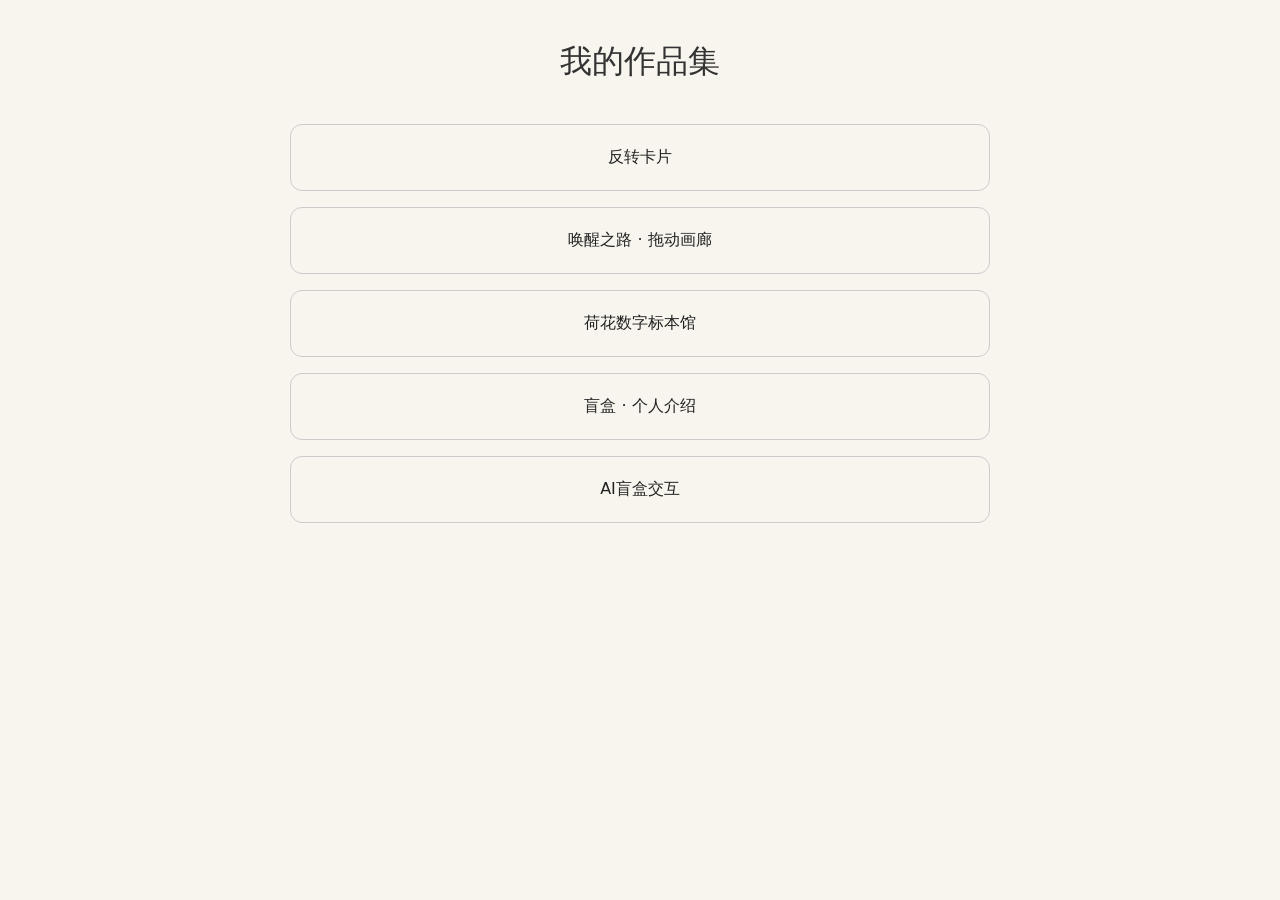
==== index.html @ b6d491cb "1" ====
<!DOCTYPE html>
<html lang="zh-CN">
<head>
    <meta charset="UTF-8">
    <meta name="viewport" content="width=device-width, initial-scale=1.0">
    <title>个人作品集</title>
    <style>
        *{margin:0;padding:0;box-sizing:border-box;font-family:system-ui, sans-serif;}
        body{background:#f8f5ee;padding:40px 20px;}
        .container{max-width:700px;margin:0 auto;text-align:center;}
        h1{color:#333;margin-bottom:40px;font-weight:500;}
        .item{
            display:block;
            text-decoration:none;
            color:#222;
            border:1px solid #ccc;
            border-radius:12px;
            padding:22px;
            margin-bottom:16px;
            transition:0.2s;
        }
        .item:hover{background:#fff;border-color:#999;}
    </style>
</head>
<body>
<div class="container">
    <h1>我的作品集</h1>
    <a class="item" href=
    <a class="item" href="flip-card%20翻转卡片/index.html">反转卡片</a>
    <a class="item" href="Wake the road. — Drag Gallery.html">唤醒之路 · 拖动画廊</a>
    <a class="item" href="荷花数字标本馆 · Lotus Digital Herbarium.html">荷花数字标本馆</a>
    <a class="item" href="盲盒·BLINDBOX — 个人介绍.html">盲盒 · 个人介绍</a>
    <a class="item" href="blindbox-light.html">AI盲盒交互</a>
</div>
</body>
</html>
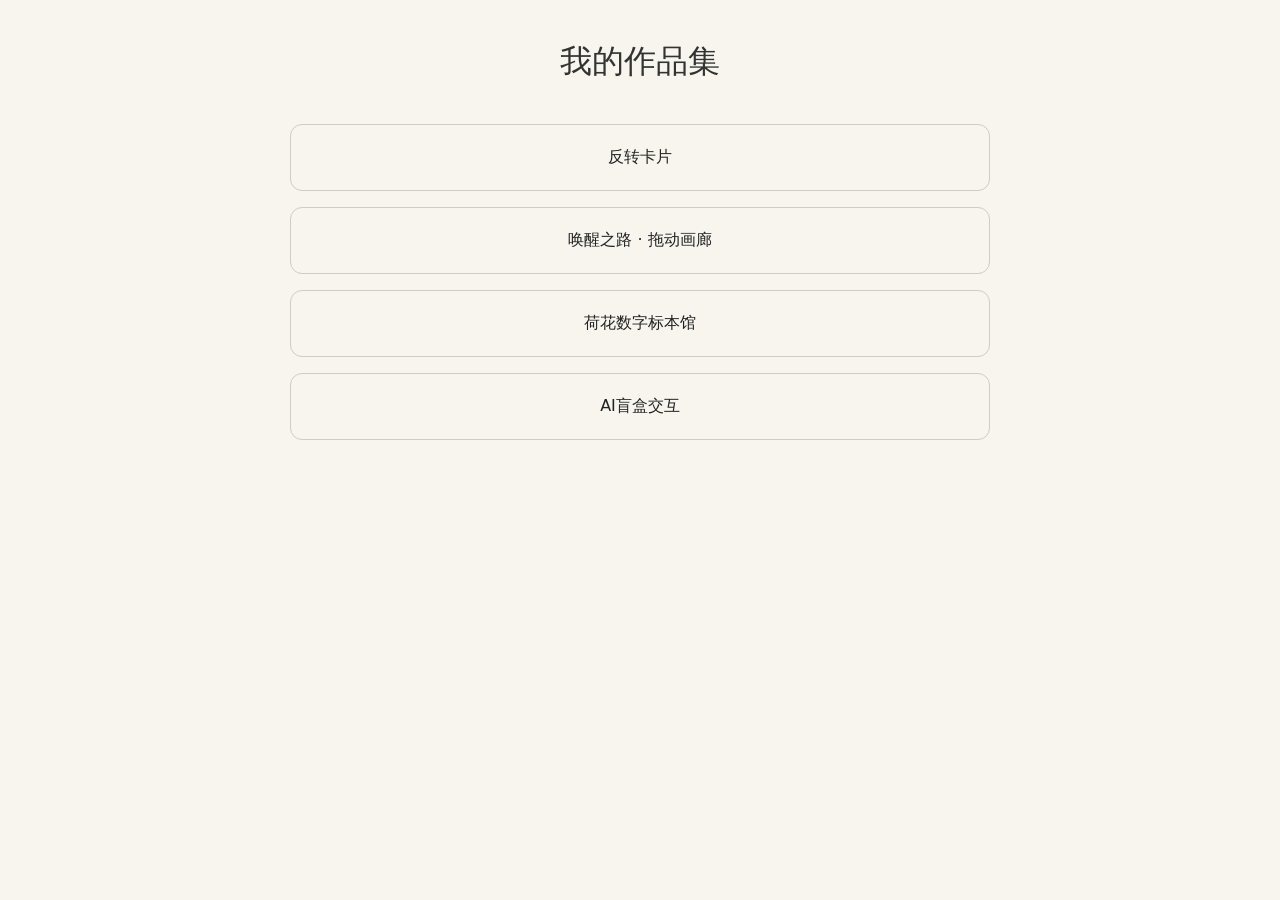
==== commit c4a70340: "Add files via upload" ====
--- a/index.html
+++ b/index.html
@@ -25,11 +25,9 @@
 <body>
 <div class="container">
     <h1>我的作品集</h1>
-    <a class="item" href=
-    <a class="item" href="flip-card%20翻转卡片/index.html">反转卡片</a>
+    <a class="item" href="flip-card/index.html">反转卡片</a>
     <a class="item" href="Wake the road. — Drag Gallery.html">唤醒之路 · 拖动画廊</a>
     <a class="item" href="荷花数字标本馆 · Lotus Digital Herbarium.html">荷花数字标本馆</a>
-    <a class="item" href="盲盒·BLINDBOX — 个人介绍.html">盲盒 · 个人介绍</a>
     <a class="item" href="blindbox-light.html">AI盲盒交互</a>
 </div>
 </body>
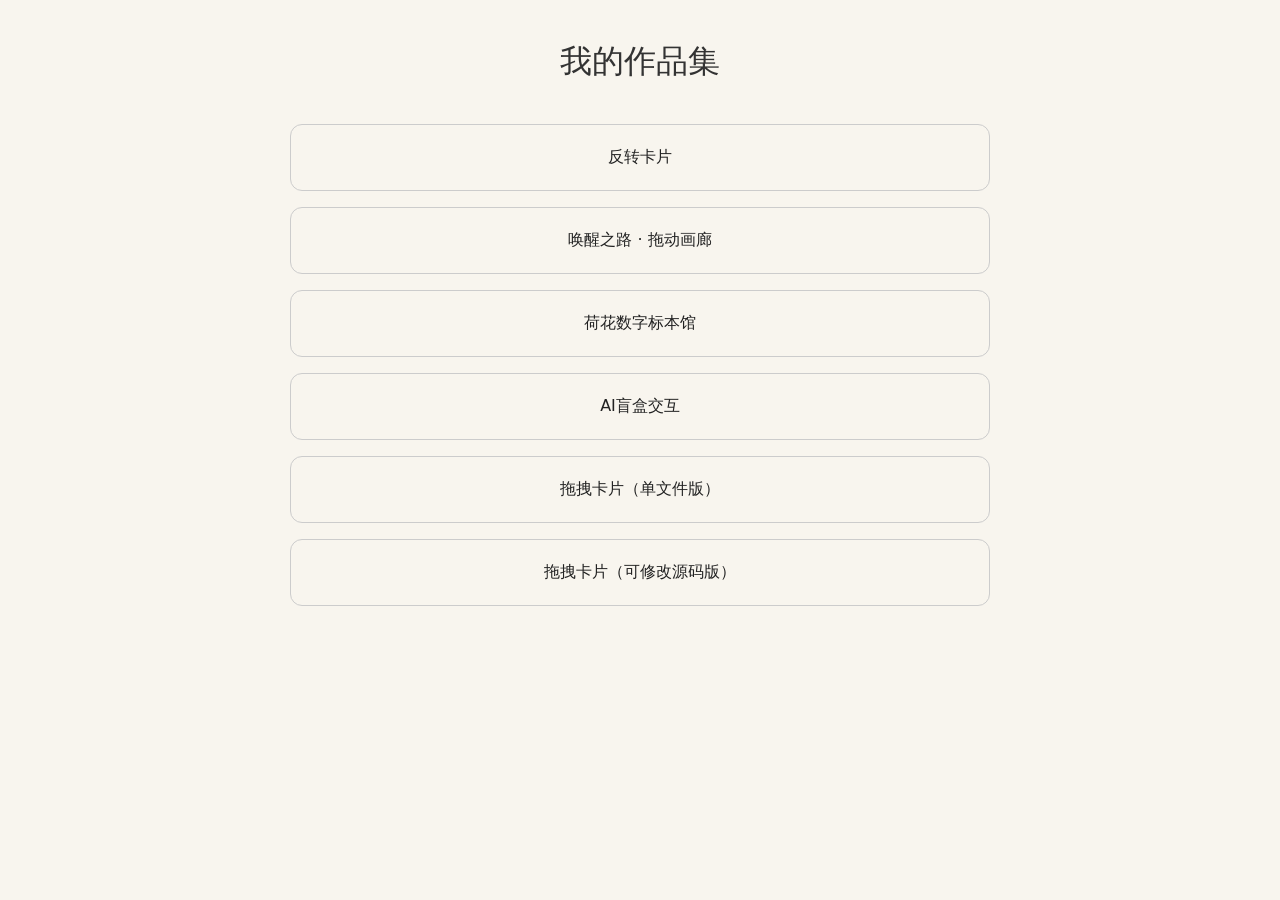
==== commit 3522666b: "Add files via upload" ====
--- a/index.html
+++ b/index.html
@@ -29,6 +29,8 @@
     <a class="item" href="Wake the road. — Drag Gallery.html">唤醒之路 · 拖动画廊</a>
     <a class="item" href="荷花数字标本馆 · Lotus Digital Herbarium.html">荷花数字标本馆</a>
     <a class="item" href="blindbox-light.html">AI盲盒交互</a>
+    <a class="item" href="drag-gallery-standalone.html">拖拽卡片（单文件版）</a>
+    <a class="item" href="drag-gallery-source/drag-gallery/">拖拽卡片（可修改源码版）</a>
 </div>
 </body>
 </html>
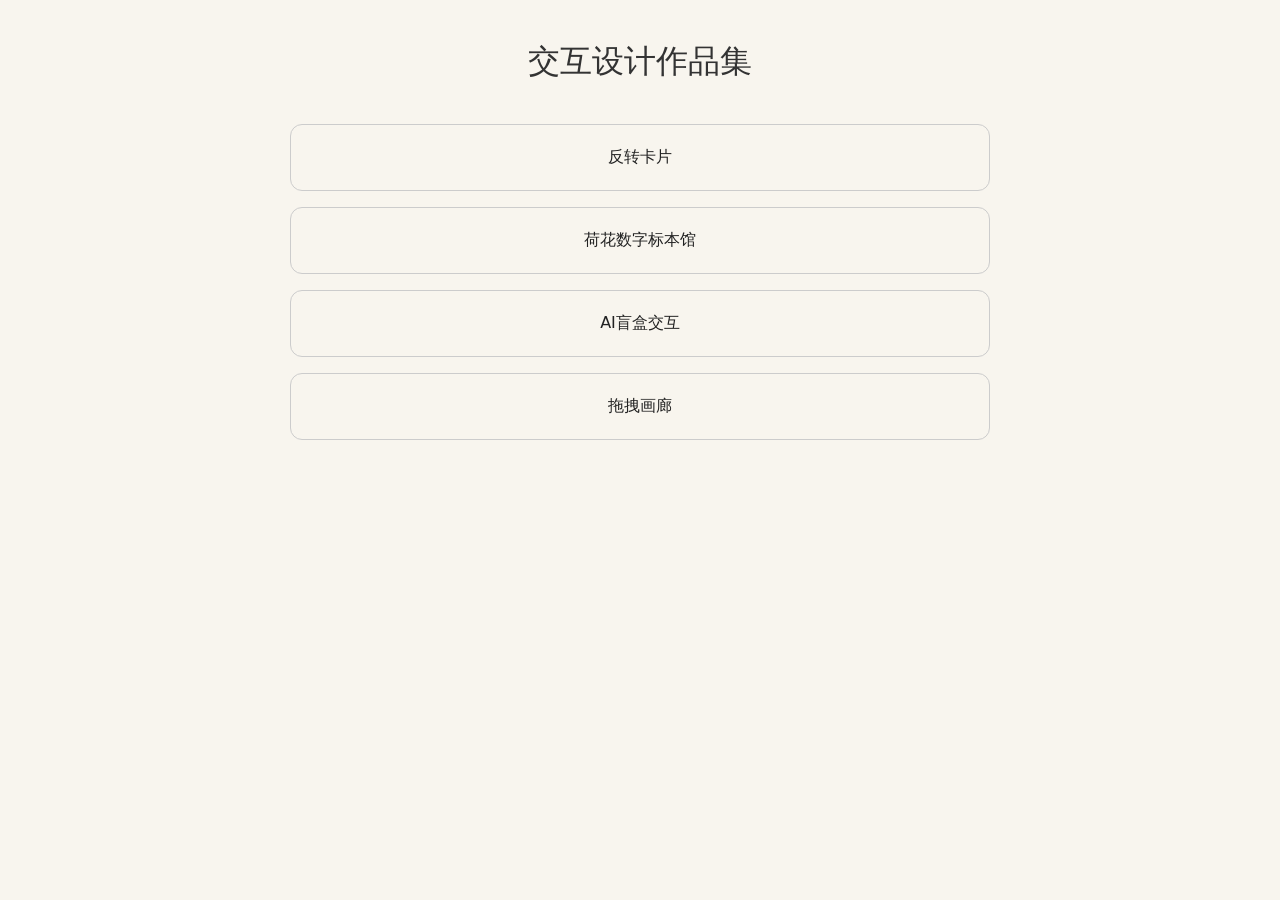
==== commit 57a85254: "Add files via upload" ====
--- a/index.html
+++ b/index.html
@@ -24,13 +24,11 @@
 </head>
 <body>
 <div class="container">
-    <h1>我的作品集</h1>
-    <a class="item" href="flip-card/index.html">反转卡片</a>
-    <a class="item" href="Wake the road. — Drag Gallery.html">唤醒之路 · 拖动画廊</a>
-    <a class="item" href="荷花数字标本馆 · Lotus Digital Herbarium.html">荷花数字标本馆</a>
-    <a class="item" href="blindbox-light.html">AI盲盒交互</a>
-    <a class="item" href="drag-gallery-standalone.html">拖拽卡片（单文件版）</a>
-    <a class="item" href="drag-gallery-source/drag-gallery/">拖拽卡片（可修改源码版）</a>
+    <h1>交互设计作品集</h1>
+   <a class="item" href="flip-card/index.html">反转卡片</a>
+   <a class="item" href="荷花数字标本馆 · Lotus Digital Herbarium.html">荷花数字标本馆</a>
+   <a class="item" href="blindbox-light.html">AI盲盒交互</a>
+   <a class="item" href="drag-gallery-source/drag-gallery/">拖拽画廊</a>
 </div>
 </body>
 </html>
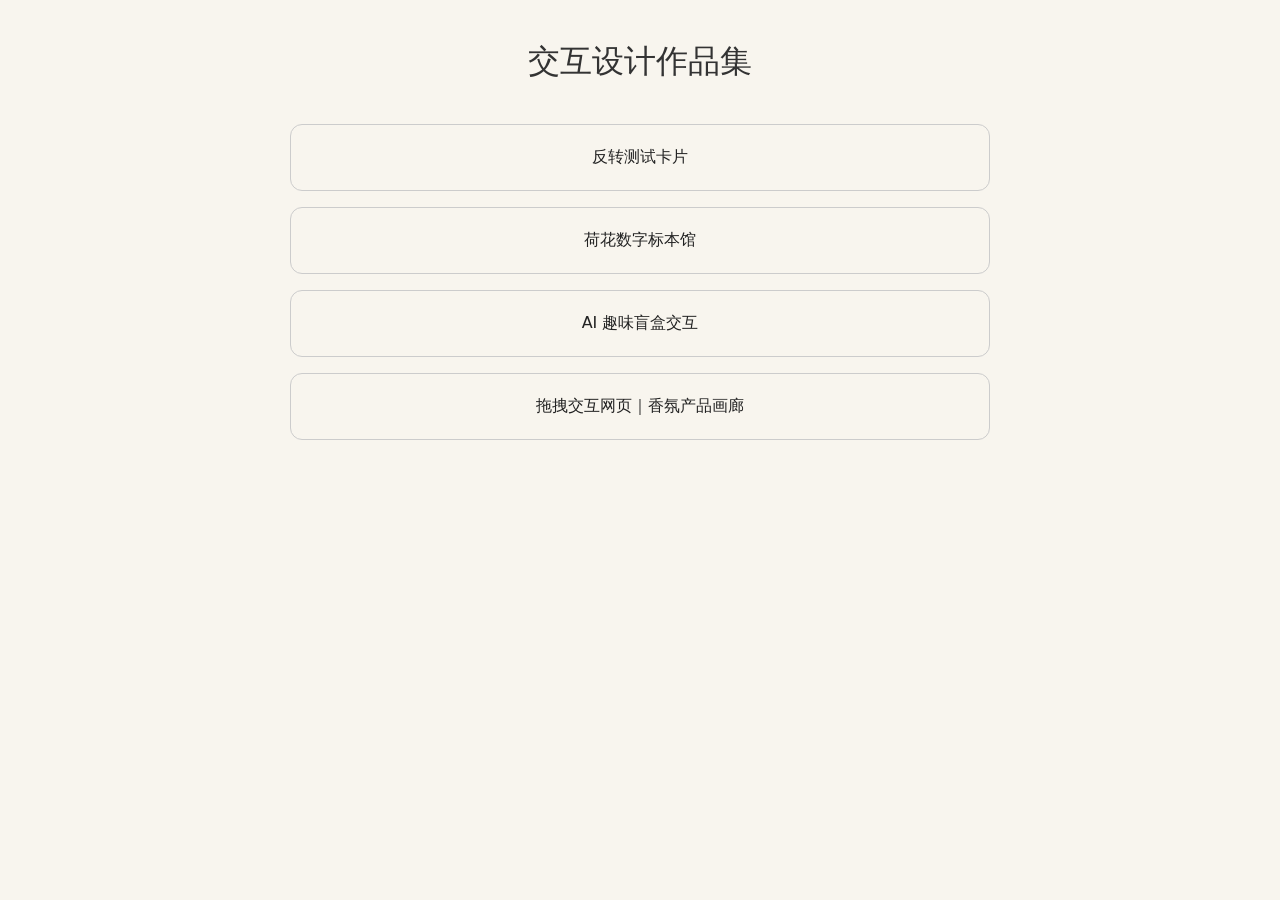
==== commit 3686b187: "Add files via upload" ====
--- a/index.html
+++ b/index.html
@@ -25,10 +25,11 @@
 <body>
 <div class="container">
     <h1>交互设计作品集</h1>
-   <a class="item" href="flip-card/index.html">反转卡片</a>
+   <a class="item" href="flip-card/index.html">反转测试卡片</a>
    <a class="item" href="荷花数字标本馆 · Lotus Digital Herbarium.html">荷花数字标本馆</a>
-   <a class="item" href="blindbox-light.html">AI盲盒交互</a>
-   <a class="item" href="drag-gallery-source/drag-gallery/">拖拽画廊</a>
+   <a class="item" href="blindbox-light.html">AI 趣味盲盒交互</a>
+   <a class="item" href="drag-gallery-source/drag-gallery/">拖拽交互网页｜香氛产品画廊</a>
 </div>
+<!-- Cloudflare Web Analytics --><script type='module' src='https://static.cloudflareinsights.com/beacon.min.js' data-cf-beacon='{"token": "78d7d9d7769140009e43bfbe32a23870"}'></script><!-- End Cloudflare Web Analytics -->
 </body>
 </html>
